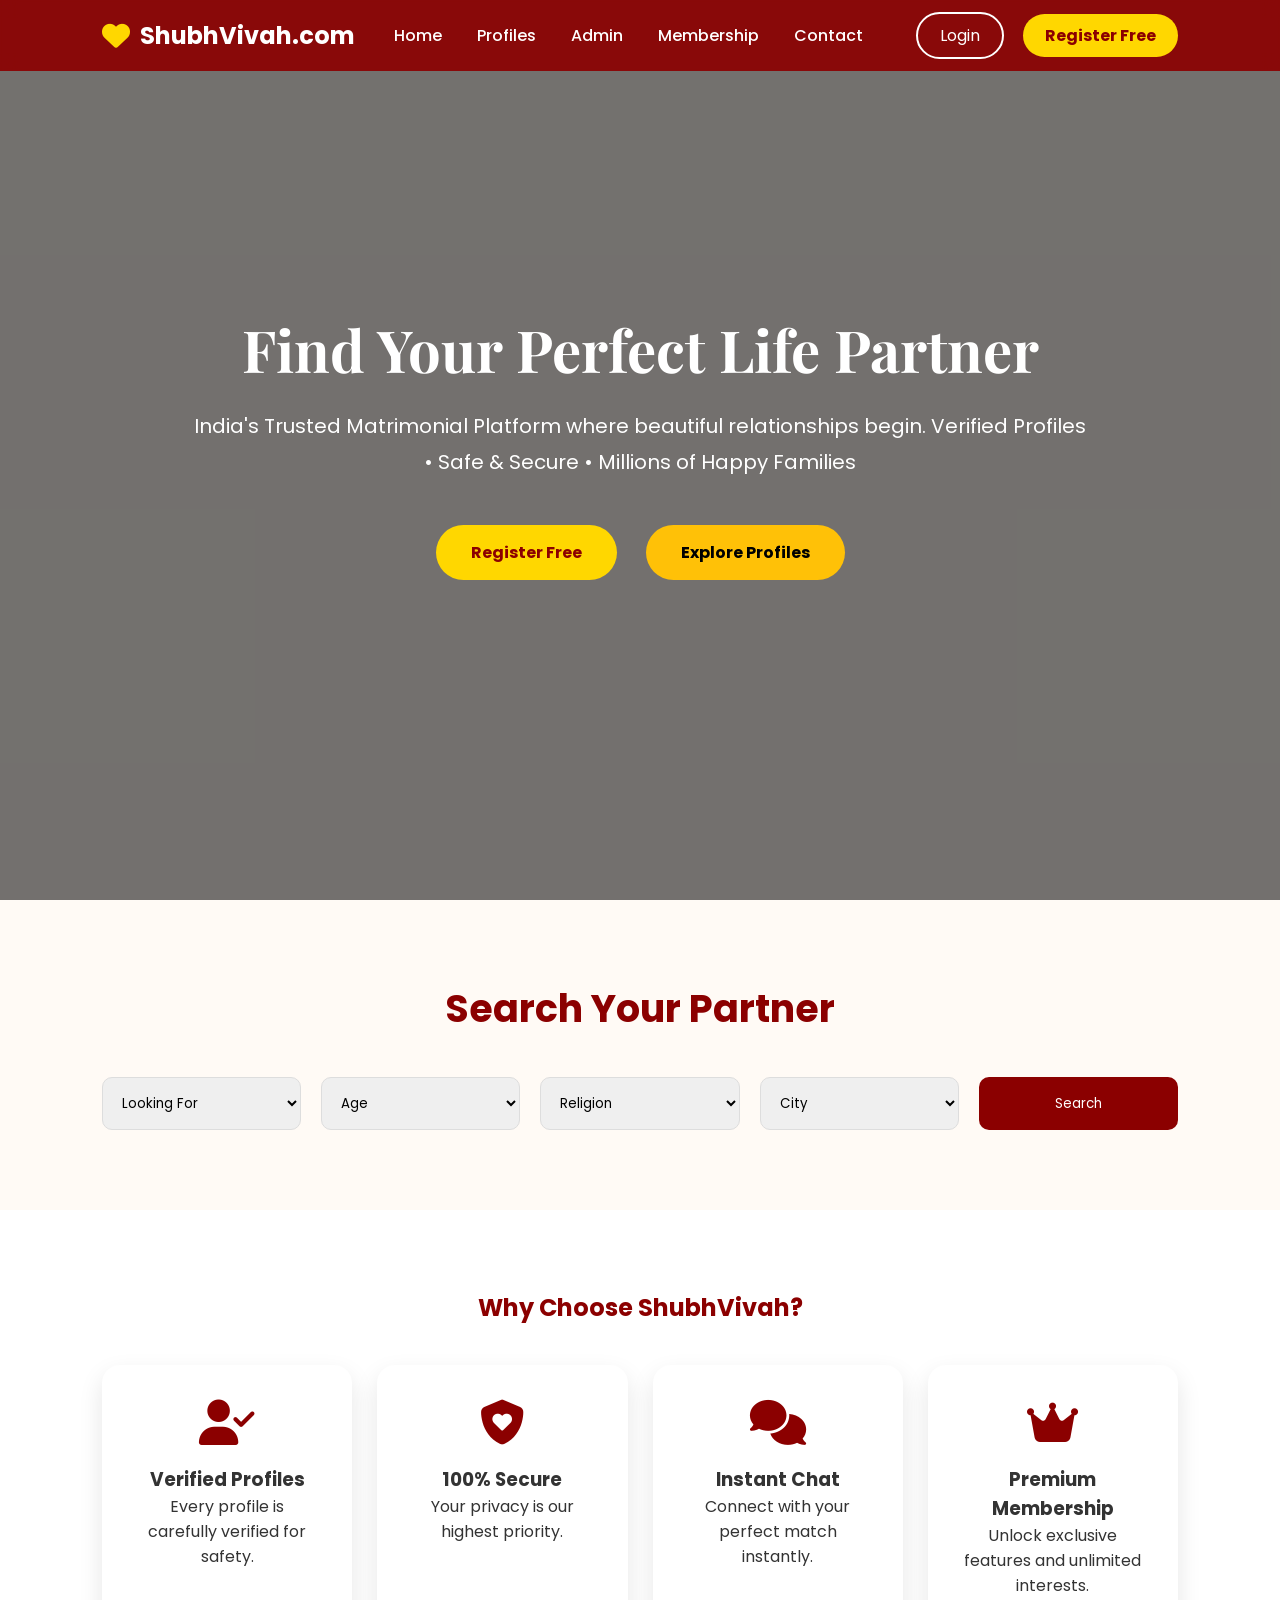
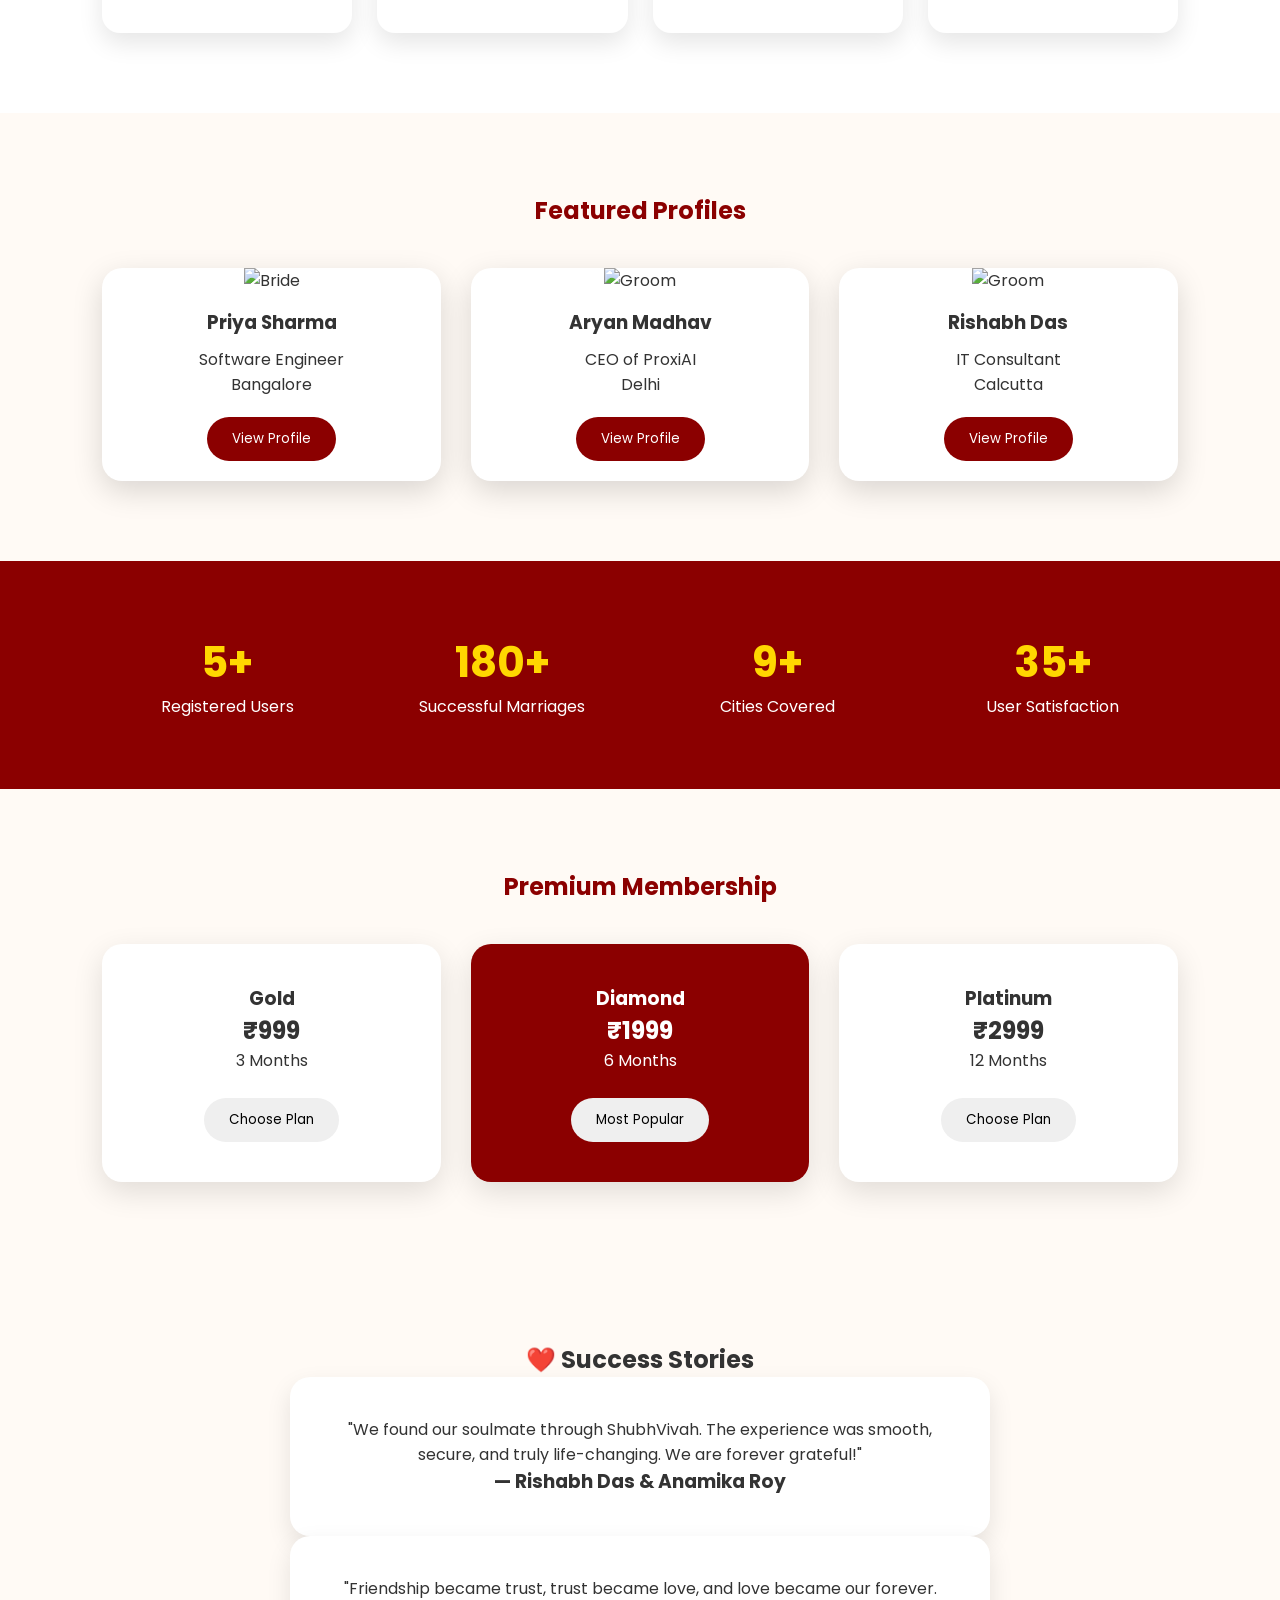
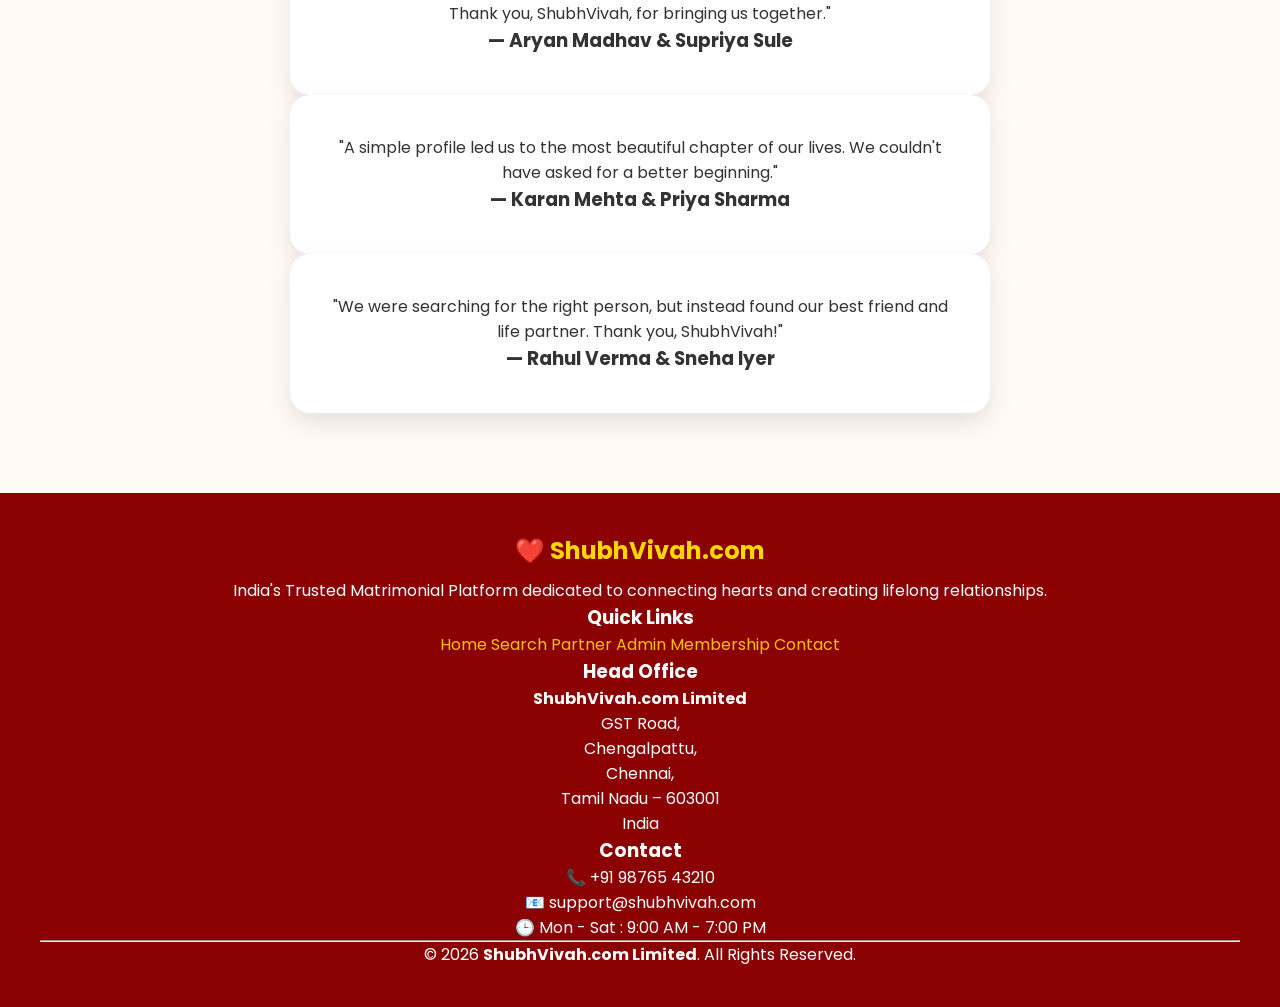
==== src/main/resources/static/index.html @ a5c915dc "Move all frontend files and CSS to static folder" ====
<!DOCTYPE html>
<html lang="en">

<head>
    <meta charset="UTF-8">
    <meta name="viewport" content="width=device-width, initial-scale=1.0">
    <title>ShubhVivah.com | Find Your Perfect Life Partner</title>

    <link rel="preconnect" href="https://fonts.googleapis.com">
    <link rel="preconnect" href="https://fonts.gstatic.com" crossorigin>
    <link href="https://fonts.googleapis.com/css2?family=Poppins:wght@300;400;500;600;700&family=Playfair+Display:wght@600;700;800&display=swap" rel="stylesheet">
    <link href="https://cdnjs.cloudflare.com/ajax/libs/font-awesome/6.7.2/css/all.min.css" rel="stylesheet">
    <link rel="stylesheet" href="style.css">
</head>

<body>

    <header>
        <nav>
            <div class="logo">
                <i class="fa-solid fa-heart"></i>
                <h2>ShubhVivah.com</h2>
            </div>

            <ul>
                <li><a href="index.html">Home</a></li>
                <li><a href="profile.html">Profiles</a></li>
                <li><a href="#" onclick="secureAdmin(event)">Admin</a></li>
                <li><a href="#membership">Membership</a></li>
                <li><a href="#contact">Contact</a></li>
            </ul>

            <div class="buttons">
                <a href="login.html" class="login">Login</a>
                <a href="register.html" class="register">Register Free</a>
            </div>
        </nav>
    </header>

    <section class="hero">
        <div class="overlay"></div>
        <div class="hero-content">
            <h1>Find Your Perfect Life Partner</h1>
            <p>
                India's Trusted Matrimonial Platform where beautiful relationships begin.
                Verified Profiles • Safe & Secure • Millions of Happy Families
            </p>
            <div class="hero-buttons">
                <a href="register.html" class="hero-btn">Register Free</a>
                <a href="profile.html" class="hero-btn" style="background-color: #ffc107; color: #000000; text-decoration: none; font-weight: bold; margin-left: 15px;">Explore Profiles</a>
            </div>
        </div>
    </section>

    <!-- Interactive Search Bar Section -->
    <section class="search-section">
        <h2>Search Your Partner</h2>
        <div class="search-box">
            <select id="searchGender">
                <option value="">Looking For</option>
                <option value="Bride">Bride</option>
                <option value="Groom">Groom</option>
            </select>

            <select id="searchAge">
                <option value="">Age</option>
                <option value="18-24">18-24</option>
                <option value="25-30">25-30</option>
                <option value="31-35">31-35</option>
            </select>

            <select id="searchReligion">
                <option value="">Religion</option>
                <option value="Hindu">Hindu</option>
                <option value="Muslim">Muslim</option>
                <option value="Sikh">Sikh</option>
                <option value="Christian">Christian</option>
            </select>

            <select id="searchCity">
                <option value="">City</option>
                <option value="Delhi">Delhi</option>
                <option value="Mumbai">Mumbai</option>
                <option value="Bangalore">Bangalore</option>
                <option value="Chennai">Chennai</option>
                <option value="Ahmedabad">Ahmedabad</option>
                <option value="Pune">Pune</option>
                <option value="Hyderabad">Hyderabad</option>
                <option value="Jaipur">Jaipur</option>
            </select>

            <button id="searchBtn">
                Search
            </button>
        </div>
    </section>

    <section class="features">
        <h2>Why Choose ShubhVivah?</h2>
        <div class="cards">
            <div class="card">
                <i class="fa-solid fa-user-check"></i>
                <h3>Verified Profiles</h3>
                <p>Every profile is carefully verified for safety.</p>
            </div>
            <div class="card">
                <i class="fa-solid fa-shield-heart"></i>
                <h3>100% Secure</h3>
                <p>Your privacy is our highest priority.</p>
            </div>
            <div class="card">
                <i class="fa-solid fa-comments"></i>
                <h3>Instant Chat</h3>
                <p>Connect with your perfect match instantly.</p>
            </div>
            <div class="card">
                <i class="fa-solid fa-crown"></i>
                <h3>Premium Membership</h3>
                <p>Unlock exclusive features and unlimited interests.</p>
            </div>
        </div>
    </section>

    <section class="profiles">
        <h2>Featured Profiles</h2>
        <div class="profile-container">
            <div class="profile-card">
                <img src="https://images.unsplash.com/photo-1610173827043-9db50e0d8ef9?ixlib=rb-4.0.3&ixid=MnwxMjA3fDB8MHxzZWFyY2h8Mnx8aW5kaWFuJTIwYnJpZGV8ZW58MHx8MHx8&w=1000&q=80" alt="Bride">
                <h3>Priya Sharma</h3>
                <p>Software Engineer</p>
                <p>Bangalore</p>
                <button onclick="window.location.href='profile.html'">View Profile</button>
            </div>
            <div class="profile-card">
                <img src="https://www.k4fashion.com/wp-content/uploads/2020/04/Bride-And-Groom-Wedding-Outfits-8.jpg" alt="Groom">
                <h3>Aryan Madhav</h3>
                <p>CEO of ProxiAI</p>
                <p>Delhi</p>
                <button onclick="window.location.href='profile.html'">View Profile</button>
            </div>
            <div class="profile-card">
                <img src="https://i.pinimg.com/736x/cf/9f/a0/cf9fa0db24a8d8e62b6c69d47f5d90b8.jpg" alt="Groom">
                <h3>Rishabh Das</h3>
                <p>IT Consultant</p>
                <p>Calcutta</p>
                <button onclick="window.location.href='profile.html'">View Profile</button>
            </div>
        </div>
    </section>

    <section class="stats">
        <div>
            <h2>15M+</h2>
            <p>Registered Users</p>
        </div>
        <div>
            <h2>500+</h2>
            <p>Successful Marriages</p>
        </div>
        <div>
            <h2>25+</h2>
            <p>Cities Covered</p>
        </div>
        <div>
            <h2>99.69%</h2>
            <p>User Satisfaction</p>
        </div>
    </section>

    <section class="premium" id="membership">
        <h2>Premium Membership</h2>
        <div class="plans">
            <div class="plan">
                <h3>Gold</h3>
                <h1>₹999</h1>
                <p>3 Months</p>
                <button>Choose Plan</button>
            </div>
            <div class="plan featured">
                <h3>Diamond</h3>
                <h1>₹1999</h1>
                <p>6 Months</p>
                <button>Most Popular</button>
            </div>
            <div class="plan">
                <h3>Platinum</h3>
                <h1>₹2999</h1>
                <p>12 Months</p>
                <button>Choose Plan</button>
            </div>
        </div>
    </section>

    <section class="testimonials">
    <h2>❤️ Success Stories</h2>

    <div class="testimonial">
        <p>
            "We found our soulmate through ShubhVivah. The experience was smooth, secure, and truly life-changing. We are forever grateful!"
        </p>
        <h3>— Rishabh Das & Anamika Roy</h3>
    </div>

    <div class="testimonial">
        <p>
            "Friendship became trust, trust became love, and love became our forever. Thank you, ShubhVivah, for bringing us together."
        </p>
        <h3>— Aryan Madhav & Supriya Sule</h3>
    </div>

    <div class="testimonial">
        <p>
            "A simple profile led us to the most beautiful chapter of our lives. We couldn't have asked for a better beginning."
        </p>
        <h3>— Karan Mehta & Priya Sharma</h3>
    </div>

    <div class="testimonial">
        <p>
            "We were searching for the right person, but instead found our best friend and life partner. Thank you, ShubhVivah!"
        </p>
        <h3>— Rahul Verma & Sneha Iyer</h3>
    </div>

</section>

    <footer id="contact">
        <div class="footer-container">
            <div class="footer-logo">
                <h2>❤️ ShubhVivah.com</h2>
                <p>
                    India's Trusted Matrimonial Platform dedicated to connecting hearts
                    and creating lifelong relationships.
                </p>
            </div>

            <div class="footer-links">
                <h3>Quick Links</h3>
                <a href="index.html" style="color: #ffc107; text-decoration: none;">Home</a>
                <a href="profile.html" style="color: #ffc107; text-decoration: none;">Search Partner</a>
                <a href="#" onclick="secureAdmin(event)" style="color: #ffc107; text-decoration: none;">Admin</a>
                <a href="#membership" style="color: #ffc107; text-decoration: none;">Membership</a>
                <a href="#contact" style="color: #ffc107; text-decoration: none;">Contact</a>
            </div>

            <div class="footer-office">
                <h3>Head Office</h3>
                <p>
                    <strong>ShubhVivah.com Limited</strong>
                </p>
                <p>
                    GST Road,<br>
                    Chengalpattu,<br>
                    Chennai,<br>
                    Tamil Nadu – 603001<br>
                    India
                </p>
            </div>

            <div class="footer-contact">
                <h3>Contact</h3>
                <p>📞 +91 98765 43210</p>
                <p>📧 support@shubhvivah.com</p>
                <p>🕒 Mon - Sat : 9:00 AM - 7:00 PM</p>
            </div>
        </div>

        <hr>

        <p class="copyright">
            © 2026 <strong>ShubhVivah.com Limited</strong>. All Rights Reserved.
        </p>
    </footer>

    <script>
        // Secure Admin Functionality
        function secureAdmin(event) {
            event.preventDefault();
            let password = prompt("Enter Developer / Admin Password:");
            if (password === "RA2511003010461") { 
                window.location.href = "admin.html";
            } else if (password !== null) {
                alert("Incorrect password! Access denied.");
            }
        }
    </script>
    <script src="script.js"></script>

</body>

</html>
---- src/main/resources/static/style.css ----
*{
    margin:0;
    padding:0;
    box-sizing:border-box;
    font-family:'Poppins',sans-serif;
}

body{
    background:#fffaf5;
    color:#333;
}

/* Navbar */

header{
    position:fixed;
    width:100%;
    top:0;
    left:0;
    z-index:1000;
}

nav{
    display:flex;
    justify-content:space-between;
    align-items:center;
    padding:18px 8%;
    background:rgba(139,0,0,0.92);
    backdrop-filter:blur(8px);
}

.logo{
    display:flex;
    align-items:center;
    gap:10px;
    color:#ffd700;
}

.logo i{
    font-size:28px;
}

.logo h2{
    color:white;
}

nav ul{
    display:flex;
    list-style:none;
    gap:35px;
}

nav ul a{
    color:white;
    text-decoration:none;
    font-weight:500;
    transition:.3s;
}

nav ul a:hover{
    color:#ffd700;
}

.buttons a{
    text-decoration:none;
    margin-left:15px;
    padding:10px 22px;
    border-radius:30px;
    transition:.3s;
}

.login{
    color:white;
    border:2px solid white;
}

.login:hover{
    background:white;
    color:#8b0000;
}

.register{
    background:#ffd700;
    color:#8b0000;
    font-weight:bold;
}

/* Hero */

.hero{
    height:100vh;
    background:url("https://images.unsplash.com/photo-1519741497674-611481863552?w=1600") center/cover;
    position:relative;
    display:flex;
    justify-content:center;
    align-items:center;
}

.overlay{
    position:absolute;
    inset:0;
    background:rgba(0,0,0,.55);
}

.hero-content{
    position:relative;
    text-align:center;
    color:white;
    width:70%;
}

.hero h1{
    font-size:58px;
    margin-bottom:20px;
    font-family:'Playfair Display',serif;
}

.hero p{
    font-size:20px;
    line-height:1.8;
    margin-bottom:35px;
}

.hero button{
    padding:15px 35px;
    border:none;
    border-radius:40px;
    cursor:pointer;
    font-size:18px;
    margin:10px;
    transition:.3s;
}

.hero button:first-child{
    background:#ffd700;
    color:#8b0000;
    font-weight:bold;
}

.outline{
    background:transparent;
    color:white;
    border:2px solid white;
}

.hero button:hover{
    transform:translateY(-4px);
}

/* Search */

.search-section{
    padding:80px 8%;
    text-align:center;
}

.search-section h2{
    color:#8b0000;
    margin-bottom:40px;
    font-size:38px;
}

.search-box{
    display:grid;
    grid-template-columns:repeat(auto-fit,minmax(180px,1fr));
    gap:20px;
}

.search-box select,
.search-box button{
    padding:15px;
    border-radius:10px;
    border:1px solid #ddd;
}

.search-box button{
    background:#8b0000;
    color:white;
    cursor:pointer;
    border:none;
}

/* Cards */

.features{
    padding:80px 8%;
    background:#fff;
}

.features h2{
    text-align:center;
    color:#8b0000;
    margin-bottom:40px;
}

.cards{
    display:grid;
    grid-template-columns:repeat(auto-fit,minmax(220px,1fr));
    gap:25px;
}

.card{
    background:white;
    padding:35px;
    border-radius:18px;
    text-align:center;
    box-shadow:0 10px 25px rgba(0,0,0,.1);
    transition:.3s;
}

.card:hover{
    transform:translateY(-10px);
}

.card i{
    font-size:45px;
    color:#8b0000;
    margin-bottom:20px;
}

/* Profiles */

.profiles{
    padding:80px 8%;
}

.profiles h2{
    text-align:center;
    color:#8b0000;
    margin-bottom:40px;
}

.profile-container{
    display:grid;
    grid-template-columns:repeat(auto-fit,minmax(250px,1fr));
    gap:30px;
}

.profile-card{
    background:white;
    border-radius:20px;
    overflow:hidden;
    text-align:center;
    box-shadow:0 10px 30px rgba(0,0,0,.15);
}

.profile-card img{
    width:100%;
    height:320px;
    object-fit:cover;
}

.profile-card h3{
    margin:15px 0 10px;
}

.profile-card button{
    margin:20px;
    padding:12px 25px;
    border:none;
    border-radius:30px;
    background:#8b0000;
    color:white;
    cursor:pointer;
}

/* Stats */

.stats{
    display:grid;
    grid-template-columns:repeat(auto-fit,minmax(200px,1fr));
    gap:25px;
    background:#8b0000;
    color:white;
    text-align:center;
    padding:70px 8%;
}

.stats h2{
    color:#ffd700;
    font-size:42px;
}

/* Premium */

.premium{
    padding:80px 8%;
}

.premium h2{
    text-align:center;
    color:#8b0000;
    margin-bottom:40px;
}

.plans{
    display:grid;
    grid-template-columns:repeat(auto-fit,minmax(250px,1fr));
    gap:30px;
}

.plan{
    background:white;
    text-align:center;
    border-radius:20px;
    padding:40px;
    box-shadow:0 10px 30px rgba(0,0,0,.12);
}

.featured{
    background:#8b0000;
    color:white;
    transform:scale(1.05);
}

.plan button{
    margin-top:25px;
    padding:12px 25px;
    border:none;
    border-radius:30px;
    cursor:pointer;
}

/* Testimonials */

.testimonials{
    padding:80px 8%;
    text-align:center;
}

.testimonial{
    max-width:700px;
    margin:auto;
    background:white;
    padding:40px;
    border-radius:20px;
    box-shadow:0 10px 25px rgba(0,0,0,.1);
}

/* Footer */

footer{
    background:#8b0000;
    color:white;
    text-align:center;
    padding:40px;
}

footer h2{
    color:#ffd700;
    margin-bottom:10px;
}

/* Responsive */

@media(max-width:900px){

nav{
    flex-direction:column;
    gap:15px;
}

nav ul{
    flex-wrap:wrap;
    justify-content:center;
}

.hero h1{
    font-size:42px;
}

.hero p{
    font-size:17px;
}

.hero-content{
    width:90%;
}

}
.hero-btn{
    display:inline-block;
    padding:15px 35px;
    text-decoration:none;
    border-radius:35px;
    background:#FFD700;
    color:#8B0000;
    font-weight:bold;
    margin:10px;
    transition:.3s;
}

.hero-btn:hover{
    transform:translateY(-5px);
}

.outline{
    background:transparent;
    color:white;
    border:2px solid white;
}
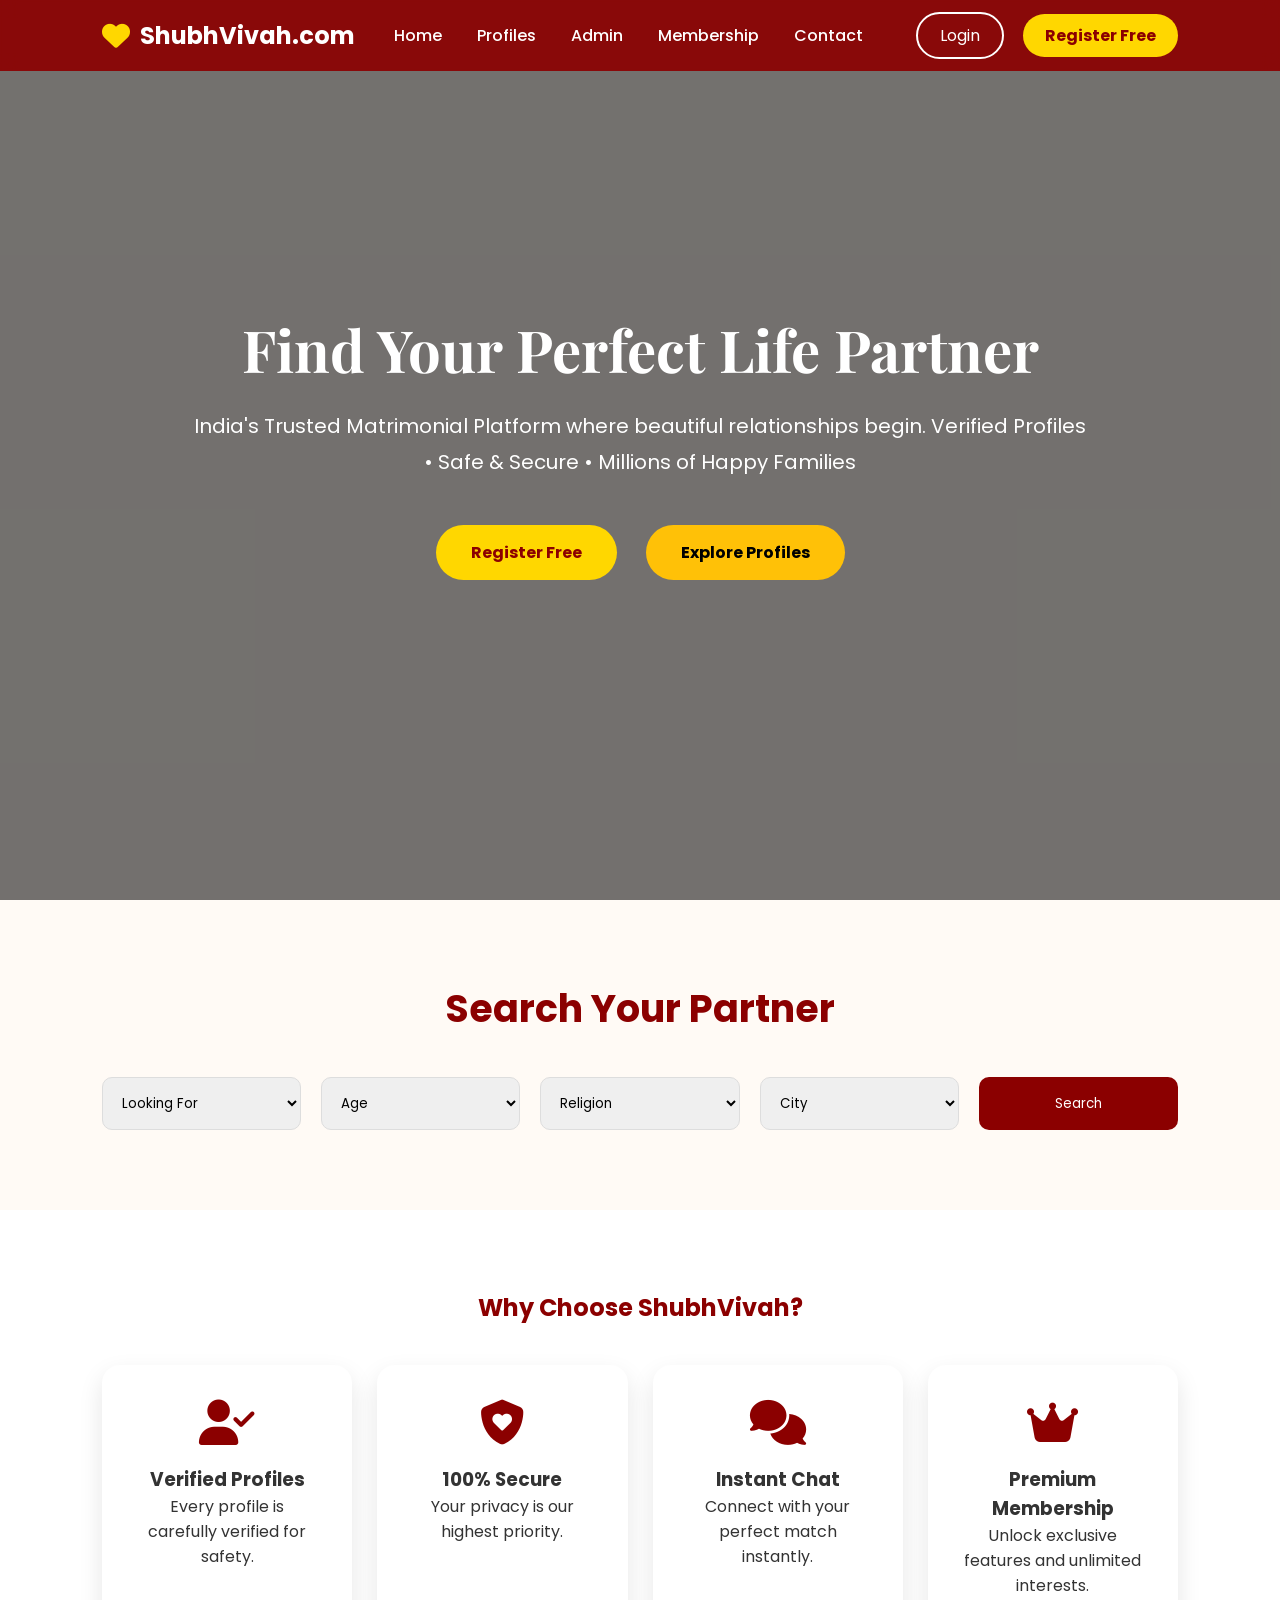
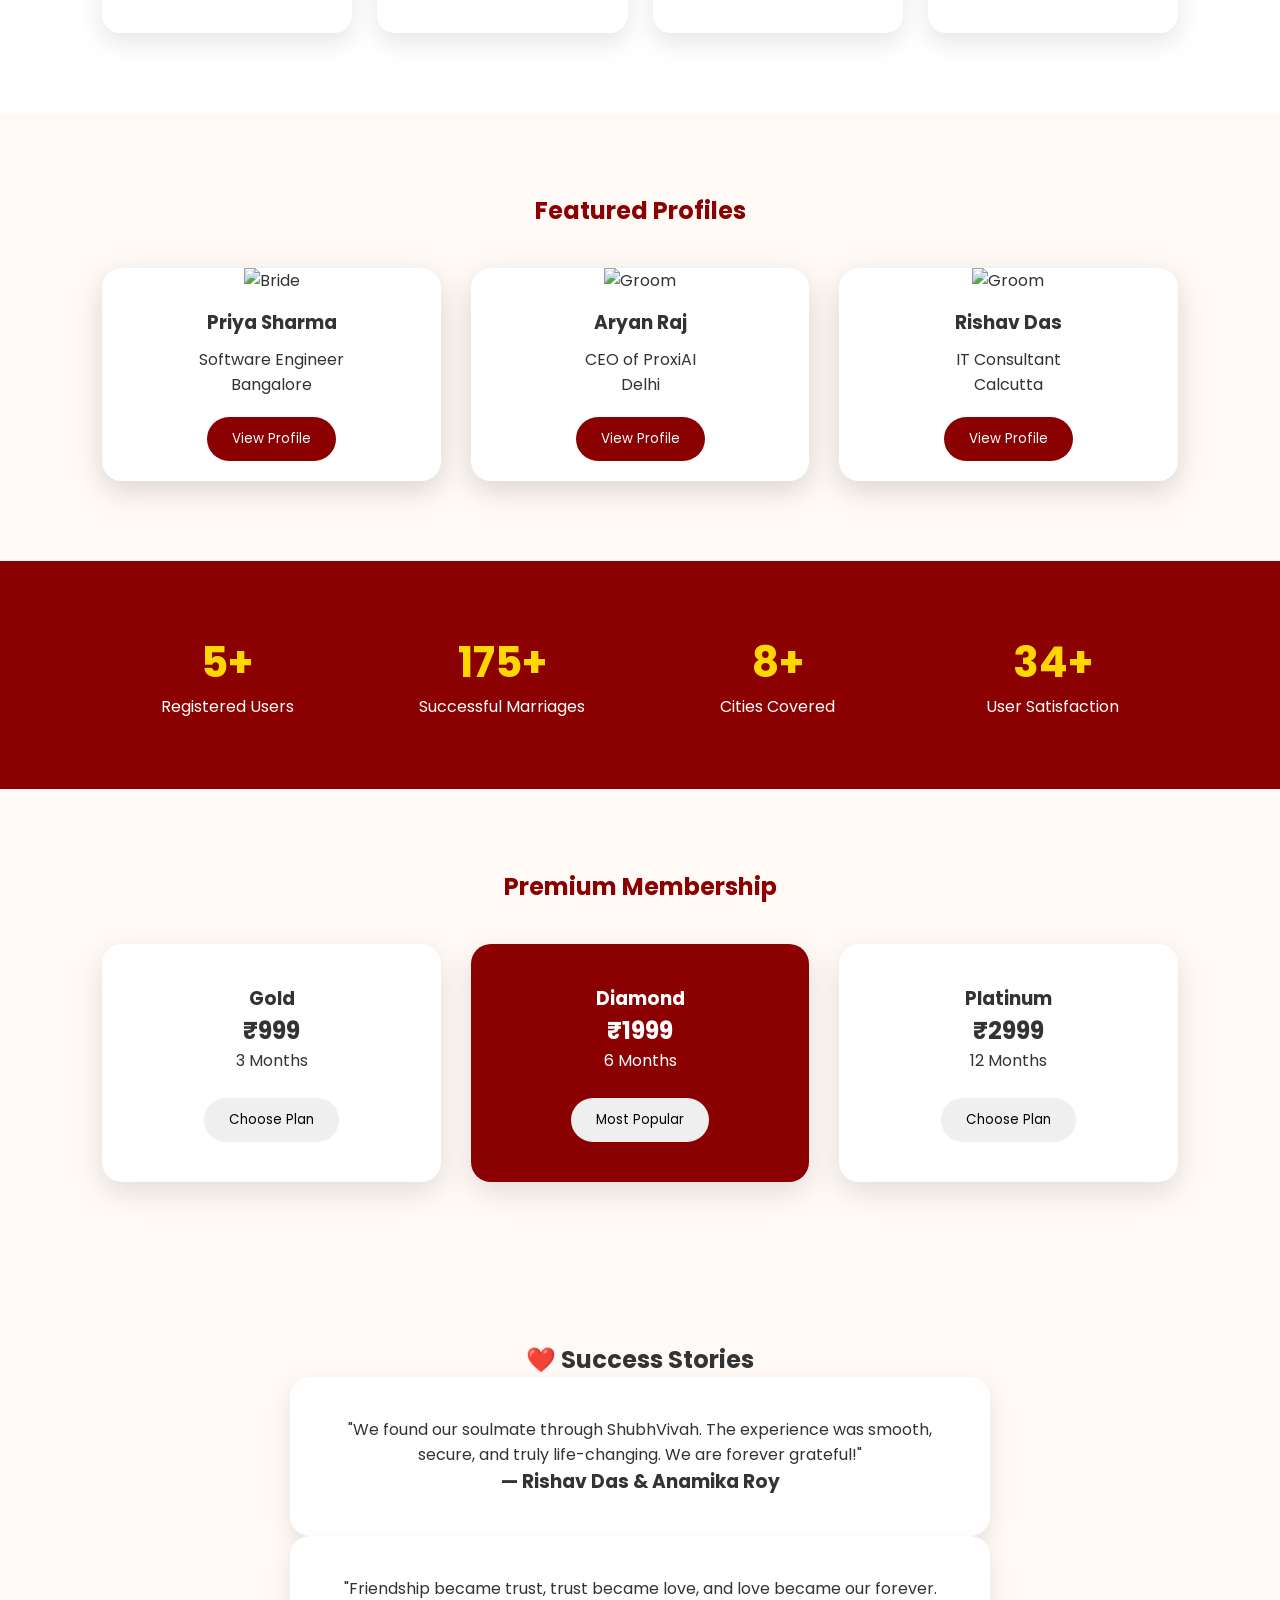
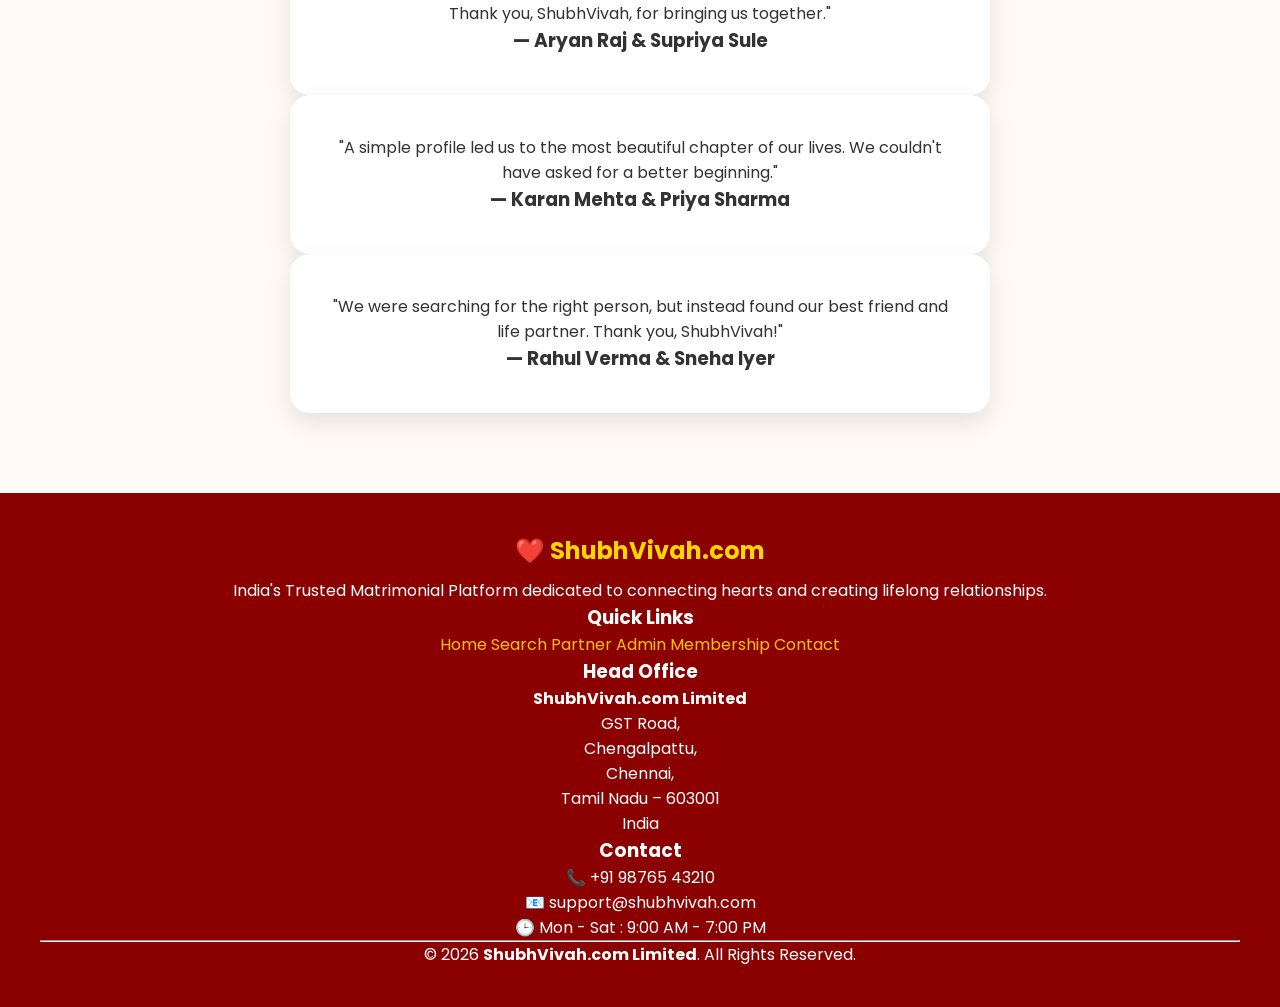
==== commit 3bf51121: "name changed" ====
--- a/src/main/resources/static/index.html
+++ b/src/main/resources/static/index.html
@@ -133,14 +133,14 @@
             </div>
             <div class="profile-card">
                 <img src="https://www.k4fashion.com/wp-content/uploads/2020/04/Bride-And-Groom-Wedding-Outfits-8.jpg" alt="Groom">
-                <h3>Aryan Madhav</h3>
+                <h3>Aryan Raj</h3>
                 <p>CEO of ProxiAI</p>
                 <p>Delhi</p>
                 <button onclick="window.location.href='profile.html'">View Profile</button>
             </div>
             <div class="profile-card">
                 <img src="https://i.pinimg.com/736x/cf/9f/a0/cf9fa0db24a8d8e62b6c69d47f5d90b8.jpg" alt="Groom">
-                <h3>Rishabh Das</h3>
+                <h3>Rishav Das</h3>
                 <p>IT Consultant</p>
                 <p>Calcutta</p>
                 <button onclick="window.location.href='profile.html'">View Profile</button>
@@ -198,14 +198,14 @@
         <p>
             "We found our soulmate through ShubhVivah. The experience was smooth, secure, and truly life-changing. We are forever grateful!"
         </p>
-        <h3>— Rishabh Das & Anamika Roy</h3>
+        <h3>— Rishav Das & Anamika Roy</h3>
     </div>
 
     <div class="testimonial">
         <p>
             "Friendship became trust, trust became love, and love became our forever. Thank you, ShubhVivah, for bringing us together."
         </p>
-        <h3>— Aryan Madhav & Supriya Sule</h3>
+        <h3>— Aryan Raj & Supriya Sule</h3>
     </div>
 
     <div class="testimonial">
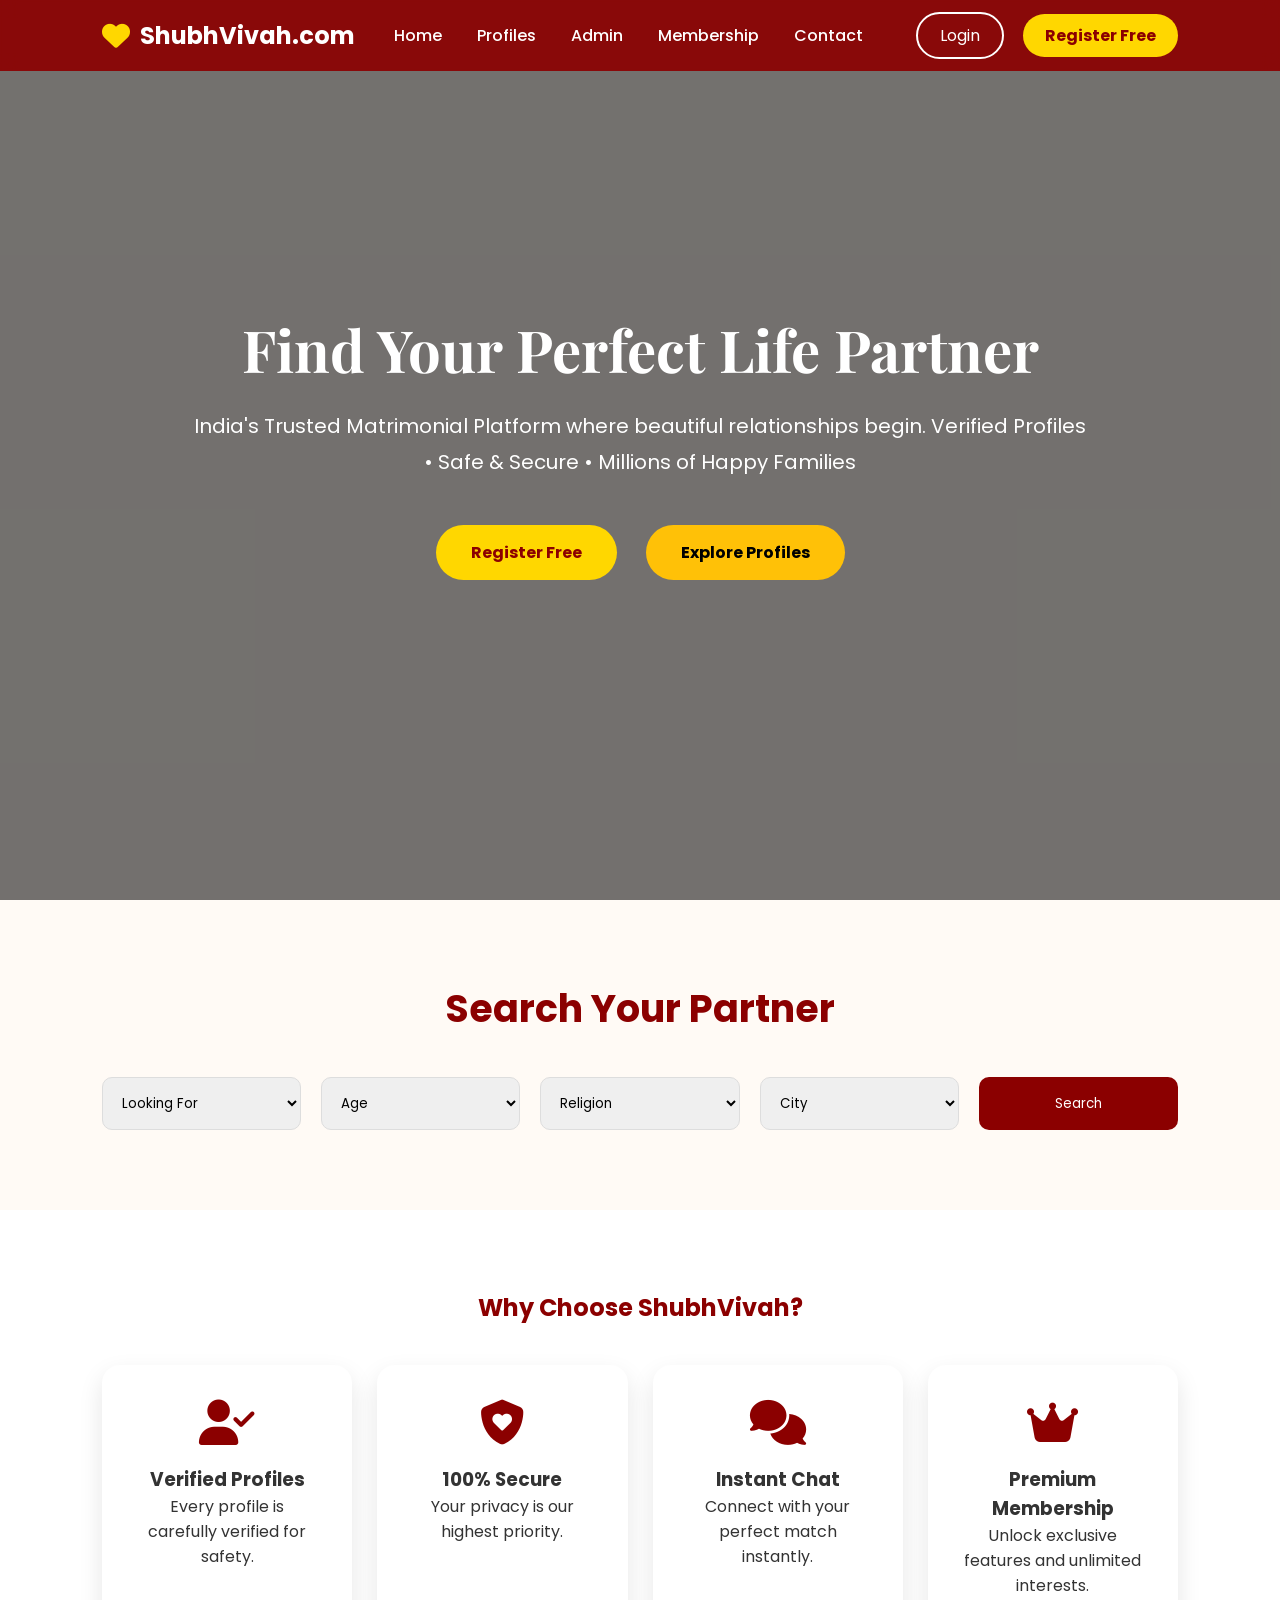
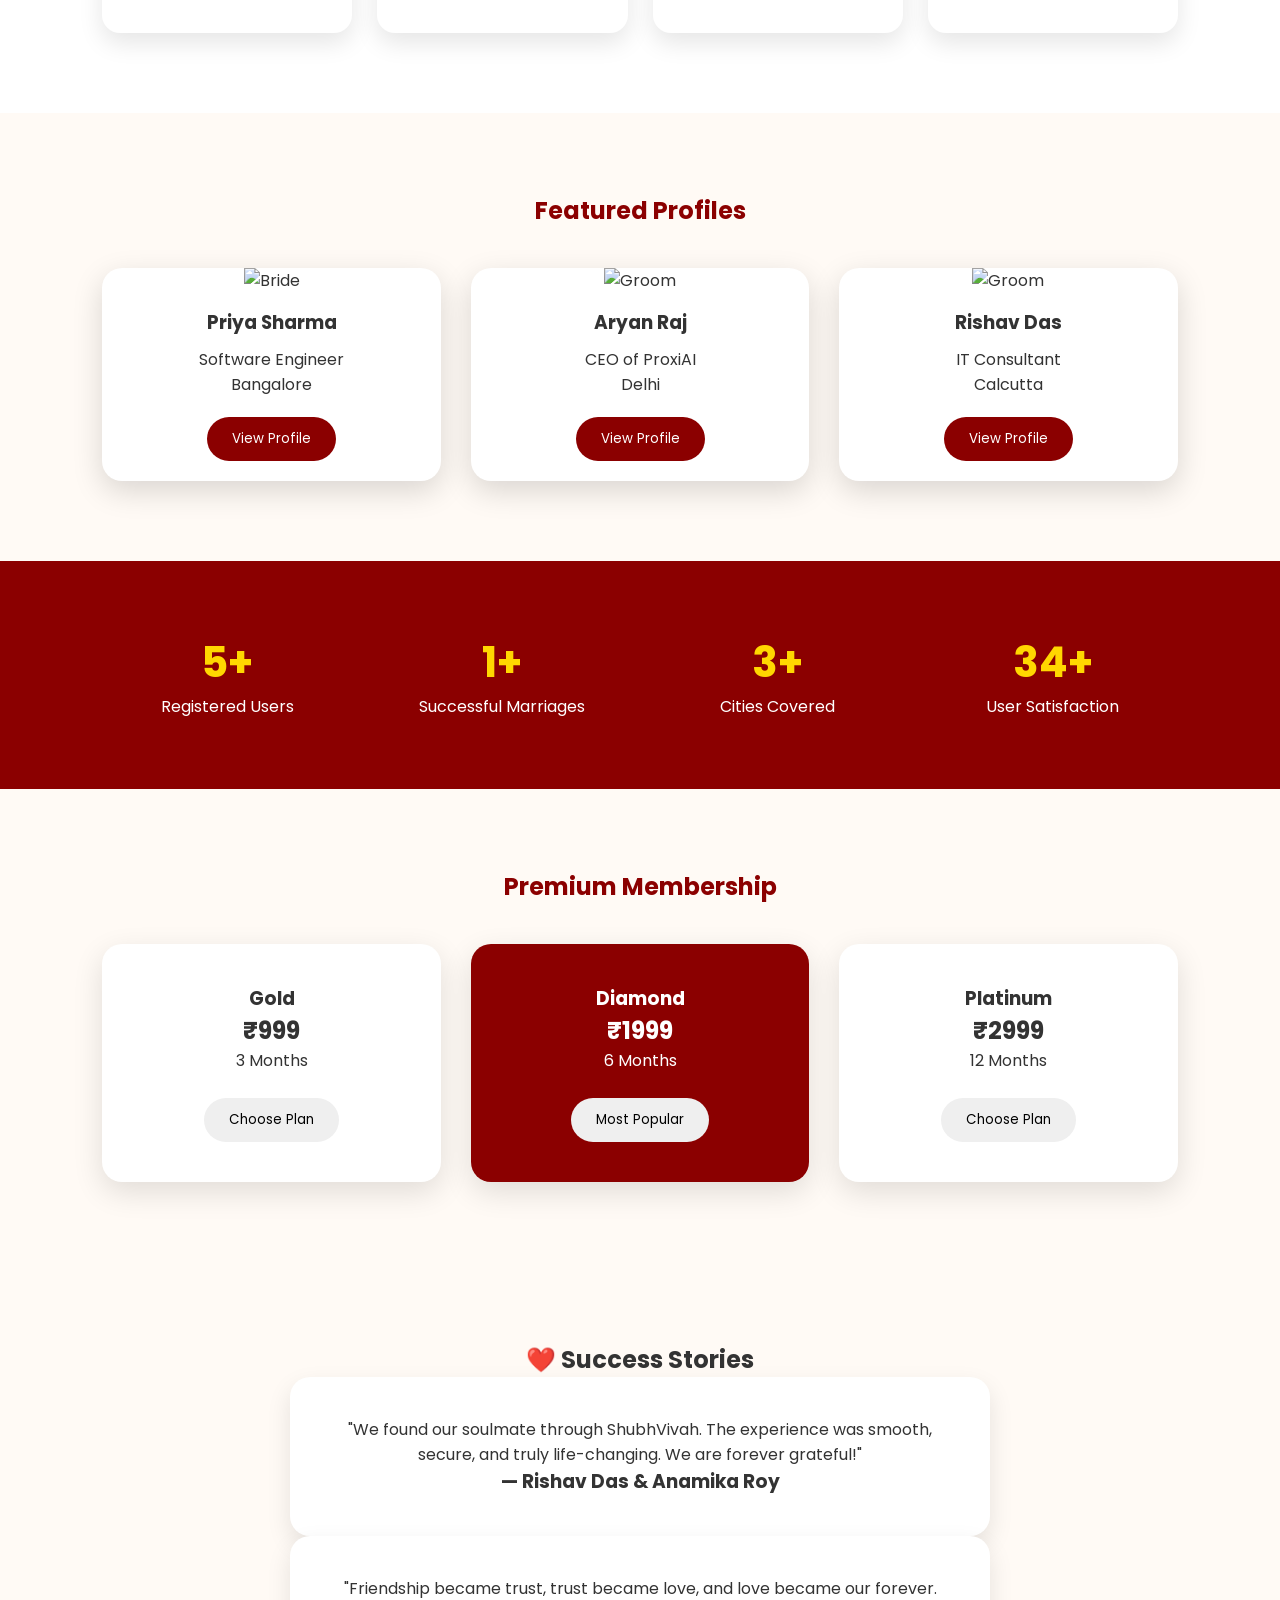
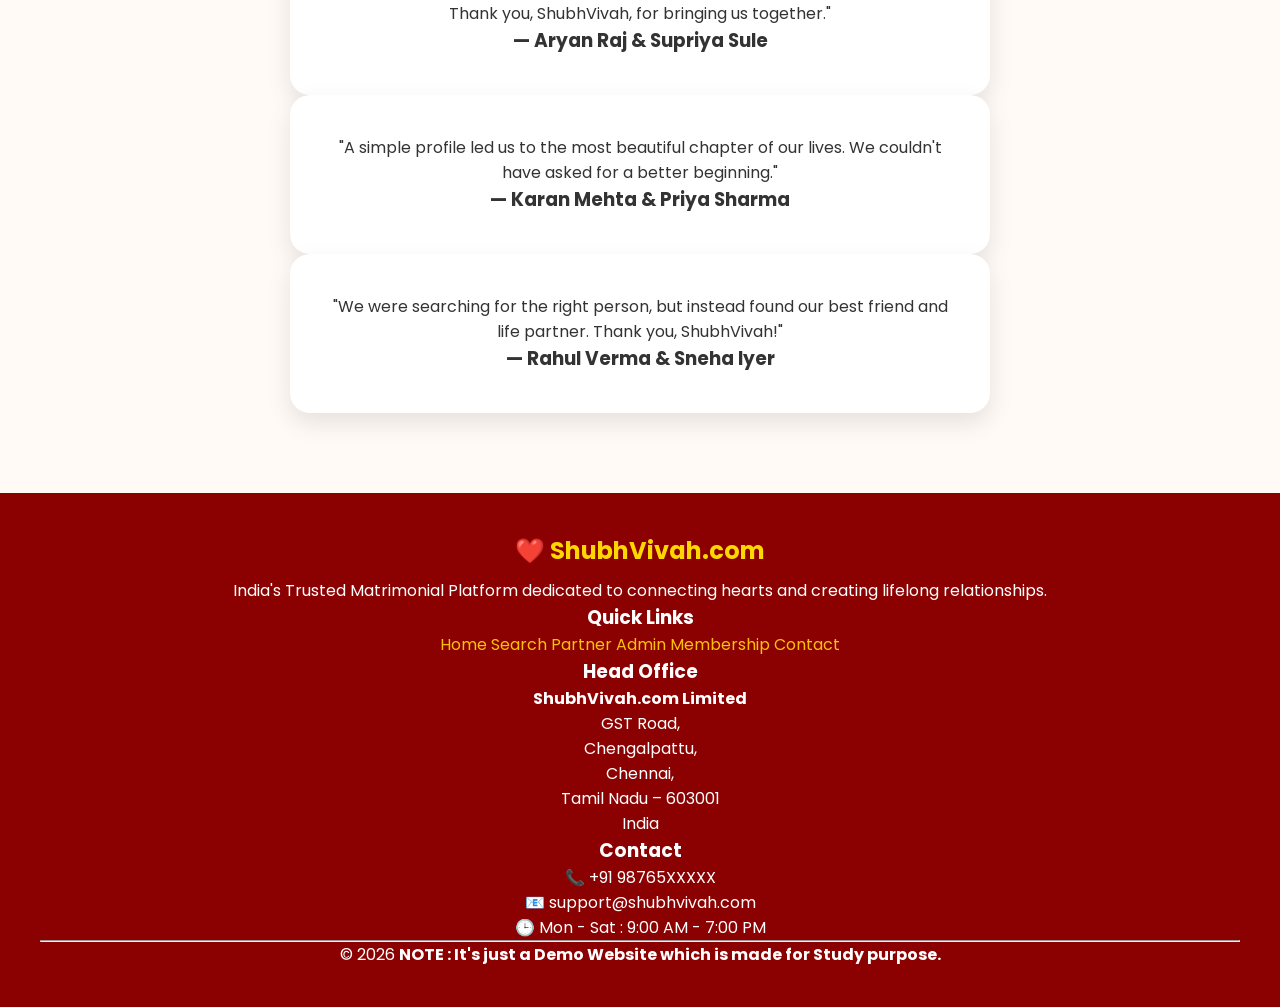
==== commit 8d6af2d0: "NOTE ADDED" ====
--- a/src/main/resources/static/index.html
+++ b/src/main/resources/static/index.html
@@ -154,11 +154,11 @@
             <p>Registered Users</p>
         </div>
         <div>
-            <h2>500+</h2>
+            <h2>5+</h2>
             <p>Successful Marriages</p>
         </div>
         <div>
-            <h2>25+</h2>
+            <h2>10+</h2>
             <p>Cities Covered</p>
         </div>
         <div>
@@ -259,7 +259,7 @@
 
             <div class="footer-contact">
                 <h3>Contact</h3>
-                <p>📞 +91 98765 43210</p>
+                <p>📞 +91 98765XXXXX</p>
                 <p>📧 support@shubhvivah.com</p>
                 <p>🕒 Mon - Sat : 9:00 AM - 7:00 PM</p>
             </div>
@@ -268,7 +268,7 @@
         <hr>
 
         <p class="copyright">
-            © 2026 <strong>ShubhVivah.com Limited</strong>. All Rights Reserved.
+            © 2026 <strong> NOTE : It's just a Demo Website which is made for Study purpose.</strong>
         </p>
     </footer>
 
